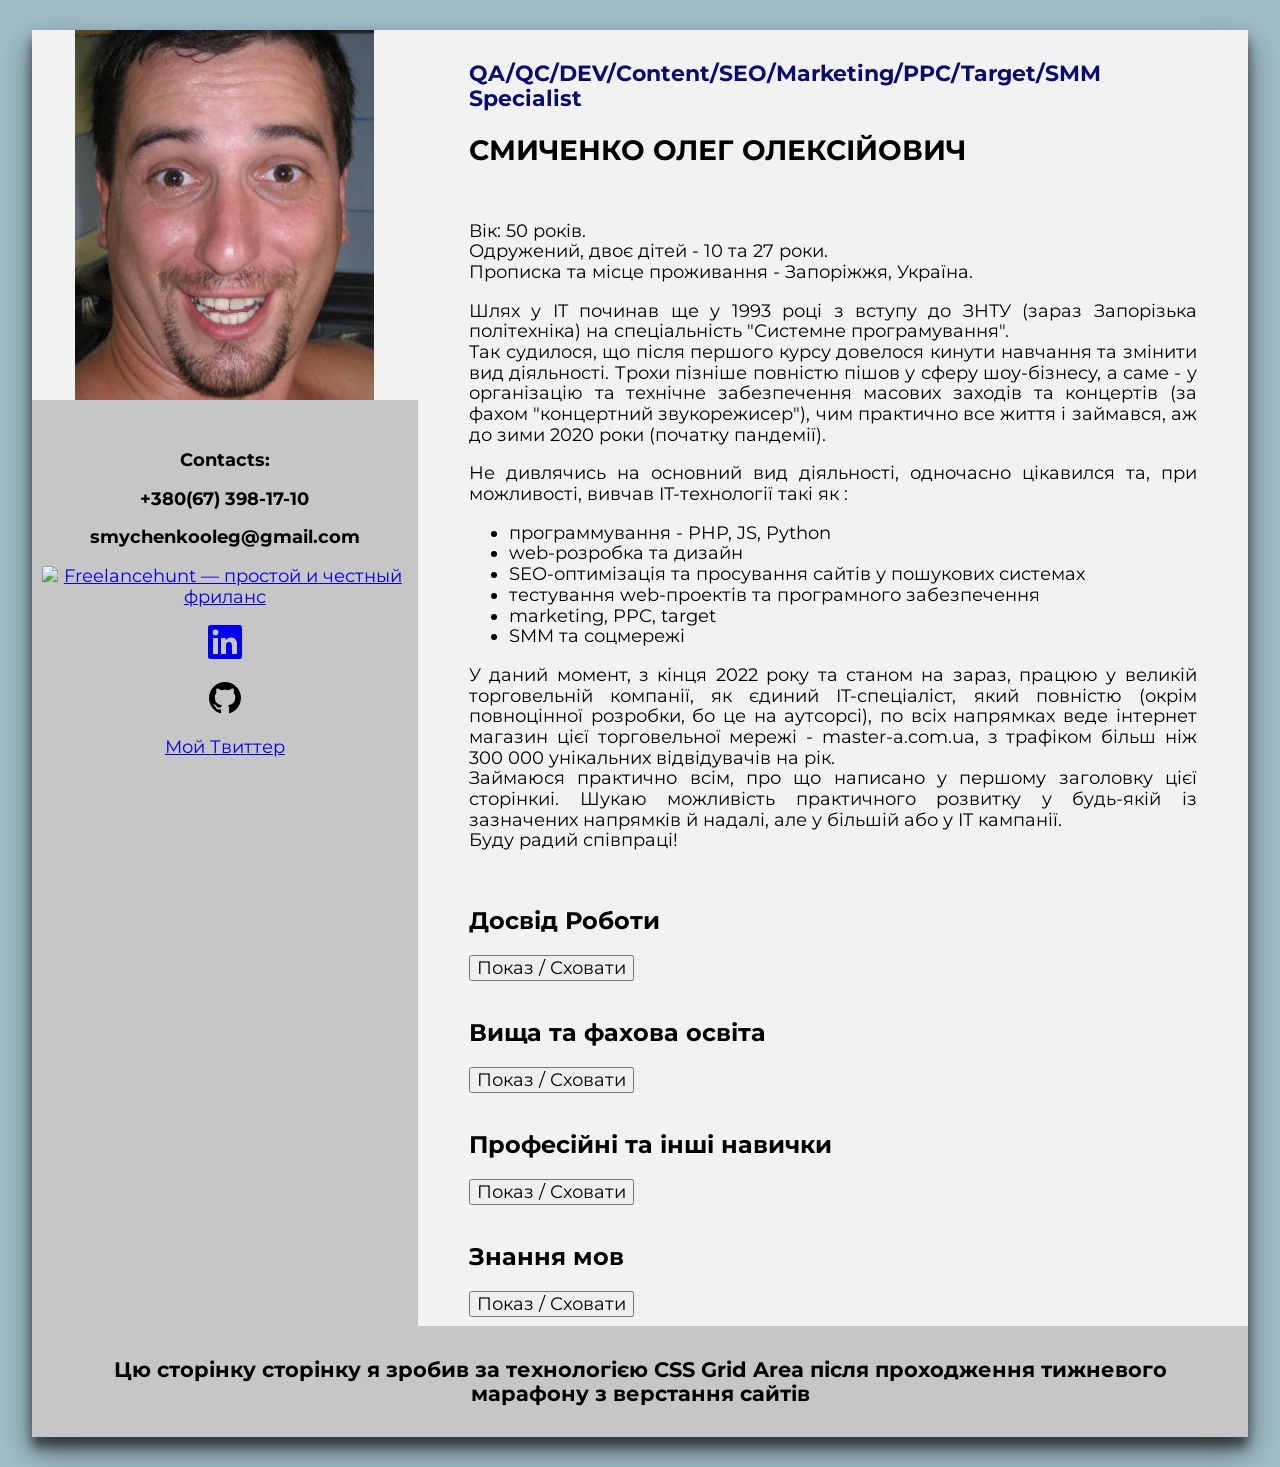
==== index.html @ 77a8025d "Виправлення помилок Виправив помилки в тексті" ====
<!DOCTYPE html>
<html lang="en">

<head>
    <meta charset="UTF-8">
    <meta http-equiv="X-UA-Compatible" content="IE=edge">
    <meta name="viewport" content="width=device-width, initial-scale=1.0">
    <link rel="preconnect" href="https://fonts.gstatic.com">
    <link href="https://fonts.googleapis.com/css2?family=Montserrat:ital,wght@0,400;0,500;0,600;0,700;1,400;1,500;1,600;1,700&display=swap" rel="stylesheet">
    <link rel="icon" href="img/favicon.ico" type="image/x-icon">
    <link rel="stylesheet" href="css/style.css">
    <title>Смиченко Олег - CV [Grid Version, Upd: 15-07-25] </title>
</head>

<body>
    <main>
        <div class="main_content">
            <section class="title">
                <h3 class="h3">QA/QC/DEV/Content/SEO/Marketing/PPC/Target/SMM Specialist</h3>
                <h1 class="h1">СМИЧЕНКО ОЛЕГ ОЛЕКСІЙОВИЧ</h1>
            </section>
            <section class="about">
                <p class="p_text1">Вік: 50 років.<br />
                    Одружений, двоє дітей - 10 та 27 роки.<br />
                    Прописка та місце проживання - Запоріжжя, Україна.</p>
                <p class="p_text1"> Шлях у IT починав ще у 1993 році з вступу до ЗНТУ (зараз Запорізька політехніка) на спеціальність "Системне програмування". <br>Так судилося, що після першого курсу довелося кинути навчання та змінити вид діяльності. Трохи пізніше повністю пішов у сферу шоу-бізнесу, а саме - у організацію та технічне забезпечення масових заходів та концертів (за фахом "концертний звукорежисер"), чим практично все життя і займався, аж до зими 2020 роки (початку пандемії).</p>
                <p class="p_text1"> Не дивлячись на основний вид діяльності, одночасно цікавился та, при можливості, вивчав IT-технології такі як :
                <ul class="list span2">
                    <li>программування - PHP, JS, Python</li>
                    <li>web-розробка та дизайн</li>
                    <li>SEO-оптимізація та просування сайтів у пошукових системах</li>
                    <li>тестування web-проектів та програмного забезпечення</li>
                    <li>marketing, PPC, target</li>
                    <li>SMM та соцмережі</li>
                </ul></p>                
                <p class="p_text1"> У даний момент, з кінця 2022 року та станом на зараз, працюю у великій торговельній компанії, як єдиний IT-спеціаліст, який повністю (окрім повноцінної розробки, бо це на аутсорсі), по всіх напрямках веде інтернет магазин цієї торговельної мережі - master-a.com.ua, з трафіком більш ніж 300 000 унікальних відвідувачів на рік.<br> Займаюся практично всім, про що написано у першому заголовку цієї сторінкиі. Шукаю можливість практичного розвитку у будь-якій із зазначених напрямків й надалі, але у більшій або у IT кампанії.<br> Буду радий співпраці! </p>
            </section>
            <section class="work">
                <div class="work_exp_section">
                    <h2 class="h2">Досвід Роботи</h2>
                    <div id="work_spoiler" style="display:none">
                        <!-- 1-st Company -->
                        <div class="company_1">
                            <h3 class="h3">Звукорежисер 1-ї категорії <br></h3>
                                <h4 class="h4">Запорізький муніципальний театр танцю <i>(хореографічні
                                        вистави)</i></h4>                            
                            <h5 class="h5">з 03.2016 по 11.2019 (3 роки 8 місяців) | Запоріжжя, Україна</h5>

                            <p class="p_text">Пошук, підбір, монтаж та зведення музичного матеріалу, необхідного для постановки вистав, у складі режисерсько-постановчої групи у складі: головний режисер, головний балетмейстер, композитор, звукорежисер.</p>
                        </div>
                        <!-- 2-nd Company -->
                        <div class="company_2">
                            <h3 class="h3">Головний звукорежисер/сістемний інженер </h3>
                            <h4 class="h4">Проект "Симфо-рок оркестр "LORDS of the SOUND" 
                                <i>(Шоу-бізнес/концертна діяльність)</i></h4>
                            <h5 class="h5">з 10.2014 по 04.2015 (6 місяців) | Україна</h5>

                            <p class="p_text">Головний звукорежисер/сістемний інженер з 2014 по 2015 рік. <br>Гастрольні тури симфонічного оркестра "LORDS of the SOUND" по Україні із симфо-шоу " 100% Soundtrack Hits ". <br> 24 міста України.<br>Обов'язки: адаптування та налаштування звукового комплексу під конкретні концертні зали. Звукорежисура шоу. </p>
                        </div>
                        <!-- 3-rd Company -->
                        <div class="company_3">
                            <h3 class="h3">Керівник звукового відділу, провідний звукорежисер/звукоінженер </h3>
                            <h4 class="h4">Прокатна компанія «KZ Sound»<i><br>
                                (технічне забезпечення масових заходів (звук, світло, сцена))</i></h4>
                            <h5 class="h5">з 11.2013 по 04.2014 (5 місяців) | Алмати, Казахстан</h5>

                            <p class="p_text">Провідний спеціаліст / начальник звукового відділу<br> Робота та узгодження з райдерами артистів, формування технічних пропозицій по обслуговуванню заходів. Складання нарядів на виїзди. <br>Комутація та налаштування звукового обладнання. <br>Обслуговування саунд-чеків та виступів артистів різного формату.<br>
                                Звукорежисура концертів та заходів.</p>
                        </div>
                        <!-- 4-th Company -->
                        <div class="company_4">
                            <h3 class="h3">Провідний системний звукоінженер</h3>
                            <h4 class="h4">Всесвітня Универсіада-2013 <i>(Спортивні масови заходи)</i></h4>
                            <h5 class="h5">з 05.2013 по 08.2013 (3 місяці) | Казань, Татарстан, Росія</h5>

                            <p class="p_text">Розробка проектів, інсталяція, адаптація, налаштування та експлуатація систем Public Address на спортивних олімпійських об'єктах</p>
                        </div>
                        <!-- 5-th Company -->
                        <div class="company_5">
                            <h3 class="h3">Звукорежисер</h3>
                            <h4 class="h4">Light Service Company (LSC)<br><i>(технічне забезпечення масових заходів (звук, світло, сцена))</i></h4>
                            <h5 class="h5">з 08.2010 по 01.2011 (5 місяців) | Київ, Україна</h5>

                            <p class="p_text">Комутація звукового обладнання. Обслуговування саунд-чеків артистів. Звукорежисура концертів та заходів</p>
                        </div>
                        <!-- 6-th Company -->
                        <div class="company_6">
                            <h3 class="h3">Інженер звукового відділу, звукорежисер</h3>
                            <h4 class="h4">ТОВ «Продюсерське об'єднання «Дiя»<br><i>(технічне забезпечення масових заходів (звук, світло, сцена))</i></h4>
                            
                            <h5 class="h5">з 01.2006 по 01.2007 (1 рік) | Дніпро, Україна</h5>

                            <p class="p_text">Комутація звукового обладнання. Обслуговування саунд-чеків артистів. Звукорежисура концертів та заходів</p>
                        </div>
                        <!-- 7-th Company -->
                        <div class="company_7">
                            <h3 class="h3">Звукорежисер/звукоінженер</h3>
                            <h4 class="h4">Indigo Music Storm Line Company<br><i>(технічне забезпечення масових заходів (звук, світло, сцена))</i></h4>
                            
                            <h5 class="h5">з 01.2004 по 01.2020 (16 років) | Дніпро, Україна</h5>

                            <p class="p_text">Комутація звукового обладнання. Обслуговування саунд-чеків артистів. Звукорежисура концертів та заходів</p>
                        </div>
                        <!-- 8-th Company -->
                        <div class="company_8">
                            <h3 class="h3">Звукорежисер/звукоінженер, Власник</h3>
                            <h4 class="h4">ПП Смиченко О.О.<i>(технічне забезпечення масових заходів (звук, світло, сцена))</i></h4>
                            <h5 class="h5">з 01.2000 по 12.2020 (20 років 11 місяців) | Запоріжжя, Україна</h5>
                            <p class="p_text">Freelance концертний/театральний звукорежисер. Проектна робота у прокатних компаніях, робота над конкретними проектами, робота по найму з різними виконавцями</p>
                        </div>
                    </div>
                    <button title="Показ / Сховати" type="button"
                        onclick="if(document.getElementById('work_spoiler') .style.display=='none') {document.getElementById('work_spoiler') .style.display=''}else{document.getElementById('work_spoiler') .style.display='none'}">Показ
                        / Сховати</button>
                </div>
            </section>
            <section class="education">
                <div class="education_section">
                    <h2 class="h2">Вища та фахова освіта</h2>
                    <div id="educ_spoiler" style="display:none">
                        <!-- 1-st Education -->
                        <div class="ed_1">
                            <h3 class="h3">Інститут кіно та телебачення Київського національного університету культури
                                та
                                мистецв, м. Київ</h3>
                            <h6 class="h6">з 09.2011 по 05.2015 (3 роки 8 місяців)</h6>
                            <p class="p_text"> Звукорежисер кіно та телебачення<br>
                                Вища, Бакалавр кіно- та телемистецтва </p>
                        </div>
                        <!-- 2-nd Education -->
                        <div class="ed_2">
                            <h3 class="h3">Мелітопольське училище культури</h3>
                            <h6 class="h6">з 09.2001 по 05.2006 (4 роки 8 місяців)</h6>
                            <p class="p_text">Режисер масових театралізованих заходів<br>
                                Середня спеціальна, молодший спеціаліст, організатор культурно-дозвіллєвої діяльності, режисер театралізованих свят та обрядів</p>
                        </div>
                        <!-- 3-rd Education -->
                        <div class="ed_3">
                            <h3 class="h3">Запорізький Національний Технічний Університет</h3>
                            <h6 class="h6">з 09.1993 по 09.1994 (1 рік)</h6>
                            <p class="p_text">Системне програмування<br>
                                Вища незакінчена, магістр</p>
                        </div>
                        <!-- 4-th Education -->
                        <div class="ed_4">
                            <h3 class="h3">Додаткова освіта</h3>
                            <h6 class="h6">з 2008 по 2019 (11 років)</h6>
                            <p class="p_text">Участь у щорічних всеукраінських семінарах-практикумах "Майстри звуку" Спілки звукорежисерів України, м. Київ</p>
                        </div>
                    </div>
                    <button title="Показ / Сховати" type="button"
                        onclick="if(document.getElementById('educ_spoiler') .style.display=='none') {document.getElementById('educ_spoiler') .style.display=''}else{document.getElementById('educ_spoiler') .style.display='none'}">Показ
                        / Сховати</button>
                </div>
            </section>
            <section class="skills">
                <div class="skills_section">
                    <h2 class="h2">Професійні та інші навички</h2>
                        <div id="skills_spoiler" style="display:none">
                            <h3 class="h3">Навички роботи з ПК</h3>
                            <ul>
                                <li>Робота з ПК
                                    <ul>
                                        <li>Дуже досвідчений користувач. Вільне володіння офісними та іншими прикладними програмами
                                        </li>
                                    </ul>
                                </li>
                                <li>Професійна робота з спеціалізованими програмами нелінійного монтажу аудіо та відео </li>
                            </ul>
                            <h3 class="h3">Навички звукорежисерської роботи</h3>
                            <ul>
                                <li>FOH звукорежисер (20 років досвіду)
                                    <ul>
                                        <li>Просунутий, використовую в даний час.</li>
                                    </ul>
                                </li>
                                <li>Звукоінженер (20 років досвіду)
                                    <ul>
                                        <li>Просунутий, використовую в даний час.</li>
                                    </ul>
                                </li>
                            </ul>
                            <h3 class="h3">Навички у програмуванні</h3>
                            <ul>
                                <li>HTML / CSS3
                                    <ul>
                                        <li>Базовий, вивчаю та використовую в даний час.</li>
                                    </ul>
                                </li>
                                <li>JavaScript
                                    <ul>
                                        <li>Мінімальний, активно вивчаю</li>
                                    </ul>
                                </li>
                                <li>PHP / MySQL
                                    <ul>
                                        <li>Мінімальний, активно вивчаю</li>
                                    </ul>
                                </li>
                            </ul>
                        </div>
                            <button title="Показ / Сховати" type="button"
                                onclick="if(document.getElementById('skills_spoiler') .style.display=='none') {document.getElementById('skills_spoiler') .style.display=''}else{document.getElementById('skills_spoiler') .style.display='none'}">Показ
                                / Сховати</button>
                </div>
            </section>
            <section class="lang">
                <div class="lang_section">
                    <h2 class="h2">Знання мов</h2>
                       <div id="lang_spoiler" style="display:none">
                                <ul>
                                    <li>Українська
                                        <ul>
                                            <li>Вільно</li>
                                        </ul>
                                    </li>
                                    <li>Російська
                                        <ul>
                                            <li>Вільно</li>
                                        </ul>
                                    </li>
                                    <li>Англійська
                                        <ul>
                                            <li>Початковий</li>
                                        </ul>
                                    </li>
                                </ul>
                            </div>
                            <button title="Показ / Сховати" type="button" onclick="if(document.getElementById('lang_spoiler') .style.display=='none') {document.getElementById('lang_spoiler') .style.display=''}else{document.getElementById('lang_spoiler') .style.display='none'}">Показ / Сховати</button>
                </div>
            </section>
            <section class="avatar">
            <img src="img/Me.jpg" alt="It's Me!">
            </section>
            <section class="contacts">
                <div class="contacts_section">
                    <h7 class="h7">Contacts:</h7>
                    <p class="h7">+380(67) 398-17-10</p>
                    <p class="h7">smychenkooleg@gmail.com</p>
                    <a href="https://freelancehunt.com/freelancer/Alexboom.html?from=shield&r=2YZo4" target="_blank"><img src="https://freelancehunt.com/shields/display/id/271617/type/rating?style=social&amp;lang=ru" alt="Freelancehunt — простой и честный фриланс"></a>
                    <p>
                        <a href="https://www.linkedin.com/in/smychenkooleg" target="_blank">
                        <svg width="34" height="34" viewBox="0 0 34 34">
                          <title>LinkedIn</title>
                          <path d="M34,2.5v29A2.5,2.5,0,0,1,31.5,34H2.5A2.5,2.5,0,0,1,0,31.5V2.5A2.5,2.5,0,0,1,2.5,0h29A2.5,2.5,0,0,1,34,2.5ZM10,13H5V29h5Zm.45-5.5A2.88,2.88,0,0,0,7.59,4.6H7.5a2.9,2.9,0,0,0,0,5.8h0a2.88,2.88,0,0,0,2.95-2.81ZM29,19.28c0-4.81-3.06-6.68-6.1-6.68a5.7,5.7,0,0,0-5.06,2.58H17.7V13H13V29h5V20.49a3.32,3.32,0,0,1,3-3.58h.19c1.59,0,2.77,1,2.77,3.52V29h5Z" fill="currentColor"></path>
                        </svg>
                      </a>
                      </p>
                    <p>
                      <a href="https://github.com/SmychenkoOleg" target="_blank">
                         <svg width="32" height="32" viewBox="0 0 16 16">
                            <path d="M8 0C3.58 0 0 3.58 0 8c0 3.54 2.29 6.53 5.47 7.59.4.07.55-.17.55-.38 0-.19-.01-.82-.01-1.49-2.01.37-2.53-.49-2.69-.94-.09-.23-.48-.94-.82-1.13-.28-.15-.68-.52-.01-.53.63-.01 1.08.58 1.23.82.72 1.21 1.87.87 2.33.66.07-.52.28-.87.51-1.07-1.78-.2-3.64-.89-3.64-3.95 0-.87.31-1.59.82-2.15-.08-.2-.36-1.02.08-2.12 0 0 .67-.21 2.2.82.64-.18 1.32-.27 2-.27.68 0 1.36.09 2 .27 1.53-1.04 2.2-.82 2.2-.82.44 1.1.16 1.92.08 2.12.51.56.82 1.27.82 2.15 0 3.07-1.87 3.75-3.65 3.95.29.25.54.73.54 1.48 0 1.07-.01 1.93-.01 2.2 0 .21.15.46.55.38A8.013 8.013 0 0016 8c0-4.42-3.58-8-8-8z" fill="black"></path>
                        </svg>
                        </a>
                    </p>
                    <p>
                        <a href="https://twitter.com/Alexboomchik?ref_src=twsrc%5Etfw" class="twitter-follow-button" data-show-count="false">Мой Твиттер</a><script async src="https://platform.twitter.com/widgets.js" charset="utf-8"></script>
                    </p>
                </div>
            </section>
            <section class="footer">
                <div class="footer_section">
                    <h3>Цю сторінку сторінку я зробив за технологією CSS Grid Area після проходження тижневого марафону з верстання сайтів</h3>
                </div>
            </section>
        </div>
    </main>
</body>
</html>
---- css/style.css ----
@import url('https://fonts.googleapis.com/css2?family=Montserrat:ital,wght@0,400;0,500;0,600;0,700;1,400;1,500;1,600;1,700&display=swap');
@import url('normalize.css');

* {box-sizing: border-box;}

body {
  background-color: #9fbcc7;
  font-family: 'Montserrat', sans-serif;
  font-size: 18px;
  padding: 30px 5px;
}
main{
  display: grid;
  max-width: 95vw;
  justify-items: center;
  margin: 0 auto; 
}
.main_content {
  display: grid;
  grid-template-rows: auto;
  grid-template-columns: repeat(2, 20%, 1fr);
  max-width: 100%;

  background-color: #f2f2f2;
  box-shadow: 0 14px 28px #0000007b, 0 10px 10px #0000007b;
  grid-template-areas:
    "ps ts"
    "ps as"
    "ps as"
    "cs as"
    "cs as"
    "cs ws"
    "cs es"
    "cs ss"
    "cs ls"
    "fs fs";
}
.title{
  grid-area: ts;}
.about {
  grid-area: as;}
.work {
  grid-area: ws;}
.education {
  grid-area: es;}
.skills {
  grid-area: ss;}
.lang {
  grid-area: ls;}
.avatar {
  grid-area: ps;
  align-self: center;
  position: relative;
  overflow: hidden;
  display: grid;
}
.avatar img {
    max-width: 100%;
    height: 100%;
    object-fit: cover;
    /* position: relative; */
    margin: 0 auto;
    /* position: absolute;
    top: 0;
    left: 0; */
    /* margin: 0 auto; */
    /* top:0;
    left: 0;
    position: absolute;
    z-index: 2; */
  }
.contacts {
  grid-area: cs;
  display: grid;
  justify-items: center;
  /* padding: 2vh 2vh 0 2vh; */
  background-color: #c7c6c6;
}
.contacts_section {
  text-align: center;
  padding: 50px 10px;
  max-width: 100%;
  /* margin: 0 auto; */
  /* align-self: center; */
}
.footer {
  grid-area: fs;
  background-color: #c7c6c6;
}
.footer_section {
  display: flex;
  text-align: center;
  padding: 10px 20px;
}


/* Оступы внутри текстовых блоков */
.title, .about, .work, .education, .skills, .lang {
  padding: 1vh 4vw;
}

/* Стили заголовков */
.h1 {
  font-size: 28px;
  font-weight: 700;
  color: #000; 
}
.h2 {
  font-size: 24px;
  font-weight: 700;
  color: #000; 
}
.h3 {
  font-size: 22px;
  font-weight: 700;
  color: #0a0b6f; 
}
.h4 {
  font-size: 18px;
  font-weight: 700;
  color: #413636;
  margin: -1em 0;
}
.h5 {
  font-size: 14px;
  font-weight: 700;
  color: #6b5454;
}
.h6 {
  font-size: 14px;
  font-weight: 700;
  color: #6b5454;
  margin-top: -1em;
}
.h7 {
  font-size: 18px;
  font-weight: 700;
  color: #000000;
}


/*Стиль текста абзацев*/
.p_text {
    text-align: justify;  
}
.p_text1 {
    text-align: justify;
}


@media screen and (max-width: 900px) {
  .main_content {
    grid-template-columns: repeat(2, 1fr);
    grid-template-areas:
      "ts ts"
      "ps cs"
      "as as"
      "ws ws"
      "es es"
      "ss ss"
      "ls ls"
      "fs fs"
      ; 
      margin: 0px 10px 0px 10px;
    background-color:#ffffff6d;  
  }
  .title{
    text-align: center;
  }
  .contacts {
    background-color: #ffffff00;
  }
  .contacts_section{
    text-align: left;
  }
}

@media screen and (max-width: 690px) {
/* .main{
  grid-template-rows: auto;
  grid-template-columns: 1fr;
} */
.main_content {
  grid-template-columns: 1fr;
  grid-template-areas:
    "ts"
    "ps"
    "as"
    "ws"
    "es"
    "ss"
    "ls"
    "cs"
    "fs"
    ; 
  background-color:#ffffff6d;  
  }
.title{
  text-align: center;
}

.contacts_section{
  text-align: center;
  }
.contacts{
  background-color: #ffffff54;
  }
}
  /* .title, .avatar, .about, .work, .education, .skills, .lang, .contacts {
  } */
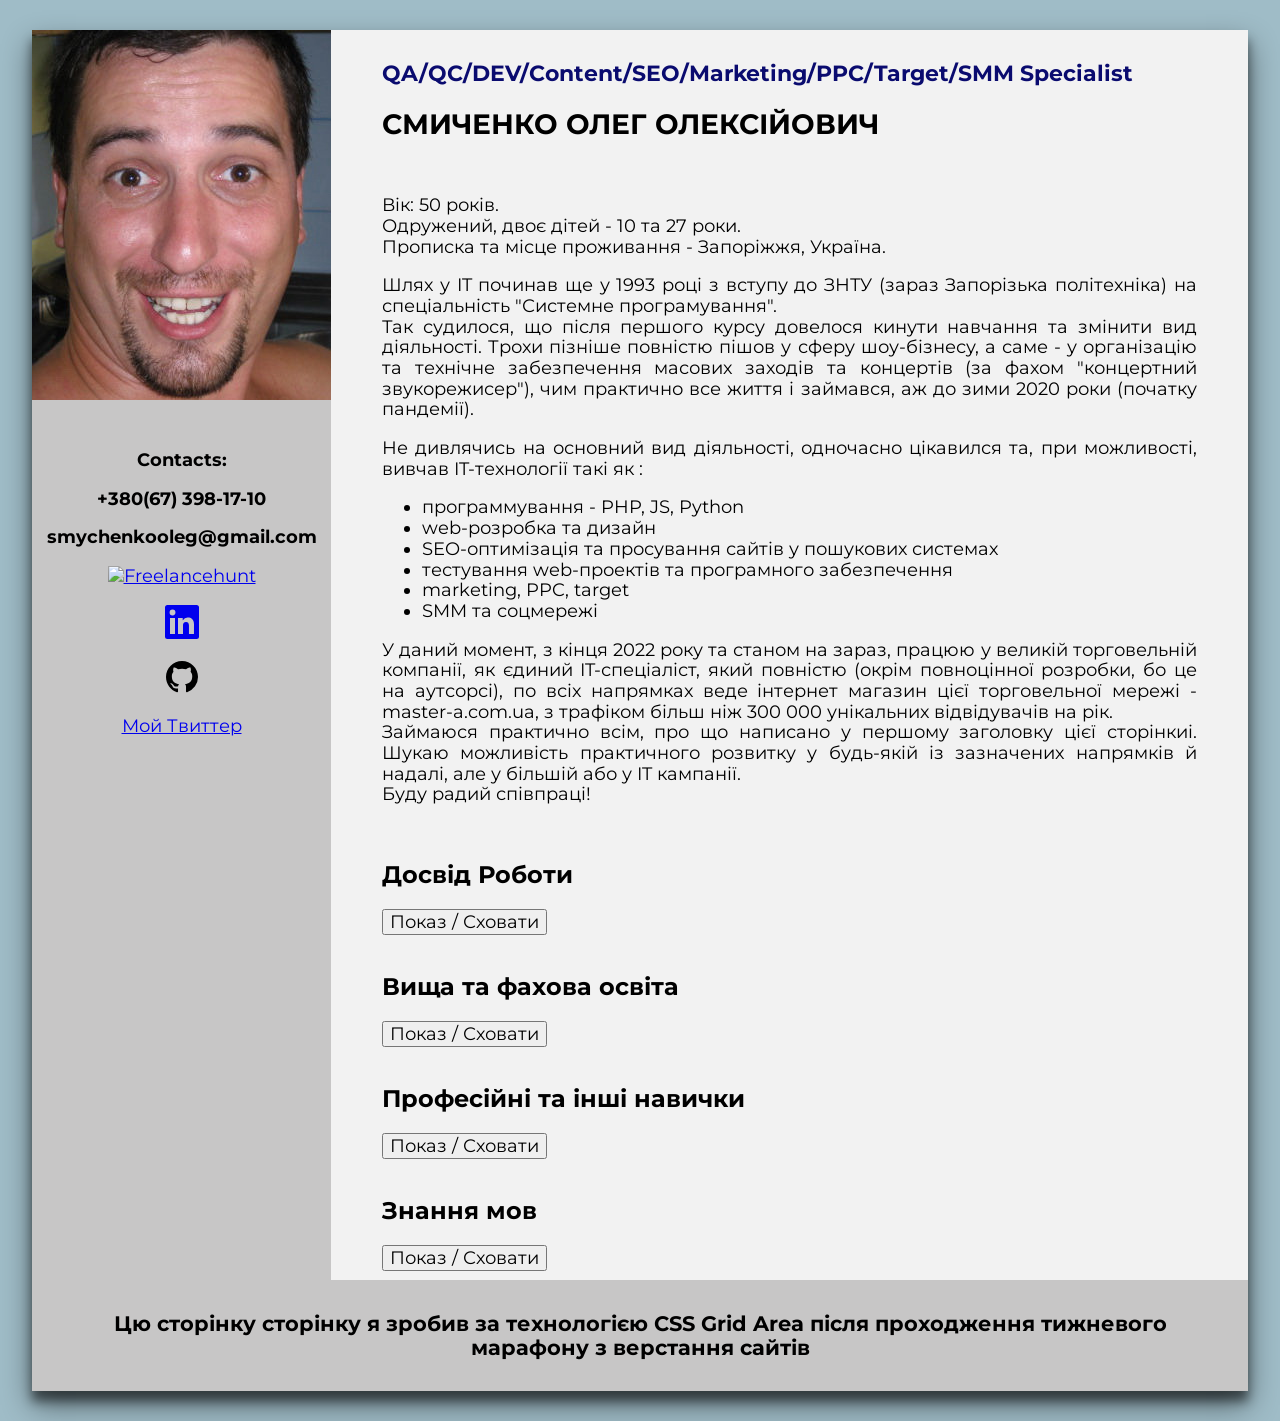
==== commit d1cd5211: "Update index.html" ====
--- a/index.html
+++ b/index.html
@@ -237,7 +237,7 @@
                     <h7 class="h7">Contacts:</h7>
                     <p class="h7">+380(67) 398-17-10</p>
                     <p class="h7">smychenkooleg@gmail.com</p>
-                    <a href="https://freelancehunt.com/freelancer/Alexboom.html?from=shield&r=2YZo4" target="_blank"><img src="https://freelancehunt.com/shields/display/id/271617/type/rating?style=social&amp;lang=ru" alt="Freelancehunt — простой и честный фриланс"></a>
+                    <a href="https://freelancehunt.com/freelancer/Alexboom.html" target="_blank"><img src="https://freelancehunt.com/shields/display/id/271617/type/rating?style=social&amp;lang=uk" alt="Freelancehunt"></a>
                     <p>
                         <a href="https://www.linkedin.com/in/smychenkooleg" target="_blank">
                         <svg width="34" height="34" viewBox="0 0 34 34">
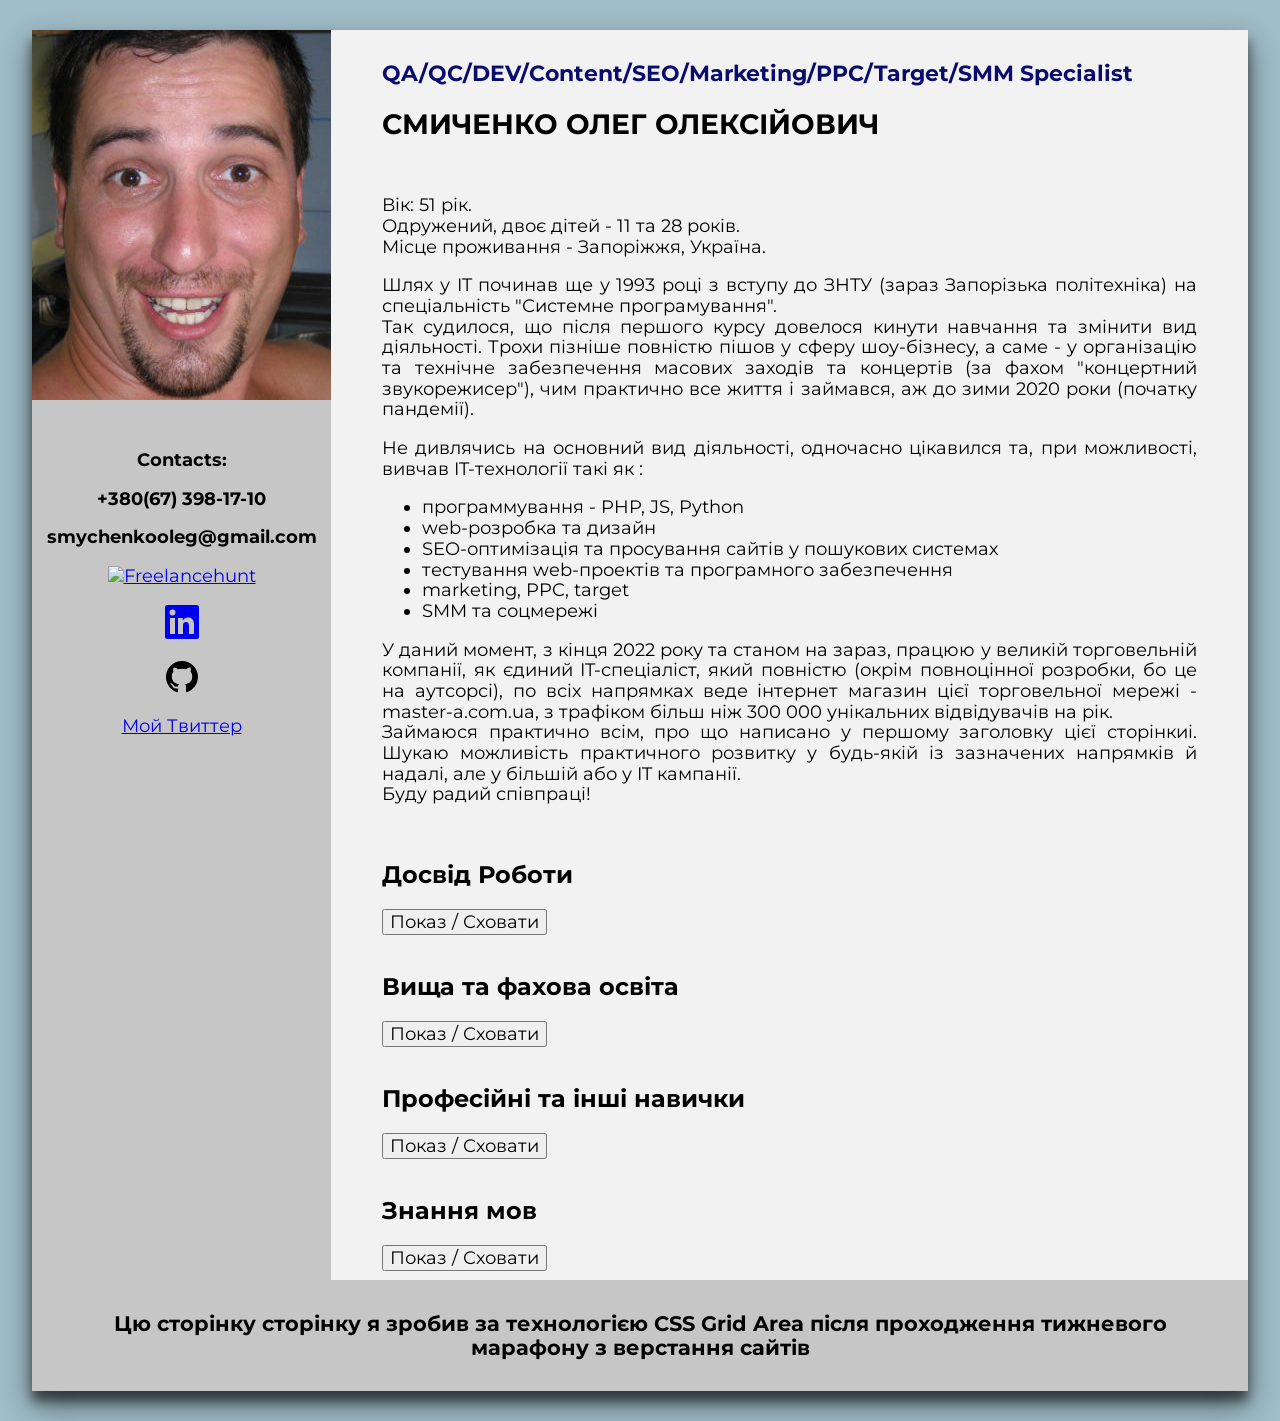
==== commit 45c99a7b: "Update index.html" ====
--- a/index.html
+++ b/index.html
@@ -20,9 +20,9 @@
                 <h1 class="h1">СМИЧЕНКО ОЛЕГ ОЛЕКСІЙОВИЧ</h1>
             </section>
             <section class="about">
-                <p class="p_text1">Вік: 50 років.<br />
-                    Одружений, двоє дітей - 10 та 27 роки.<br />
-                    Прописка та місце проживання - Запоріжжя, Україна.</p>
+                <p class="p_text1">Вік: 51 рік.<br />
+                    Одружений, двоє дітей - 11 та 28 років.<br />
+                    Місце проживання - Запоріжжя, Україна.</p>
                 <p class="p_text1"> Шлях у IT починав ще у 1993 році з вступу до ЗНТУ (зараз Запорізька політехніка) на спеціальність "Системне програмування". <br>Так судилося, що після першого курсу довелося кинути навчання та змінити вид діяльності. Трохи пізніше повністю пішов у сферу шоу-бізнесу, а саме - у організацію та технічне забезпечення масових заходів та концертів (за фахом "концертний звукорежисер"), чим практично все життя і займався, аж до зими 2020 роки (початку пандемії).</p>
                 <p class="p_text1"> Не дивлячись на основний вид діяльності, одночасно цікавился та, при можливості, вивчав IT-технології такі як :
                 <ul class="list span2">
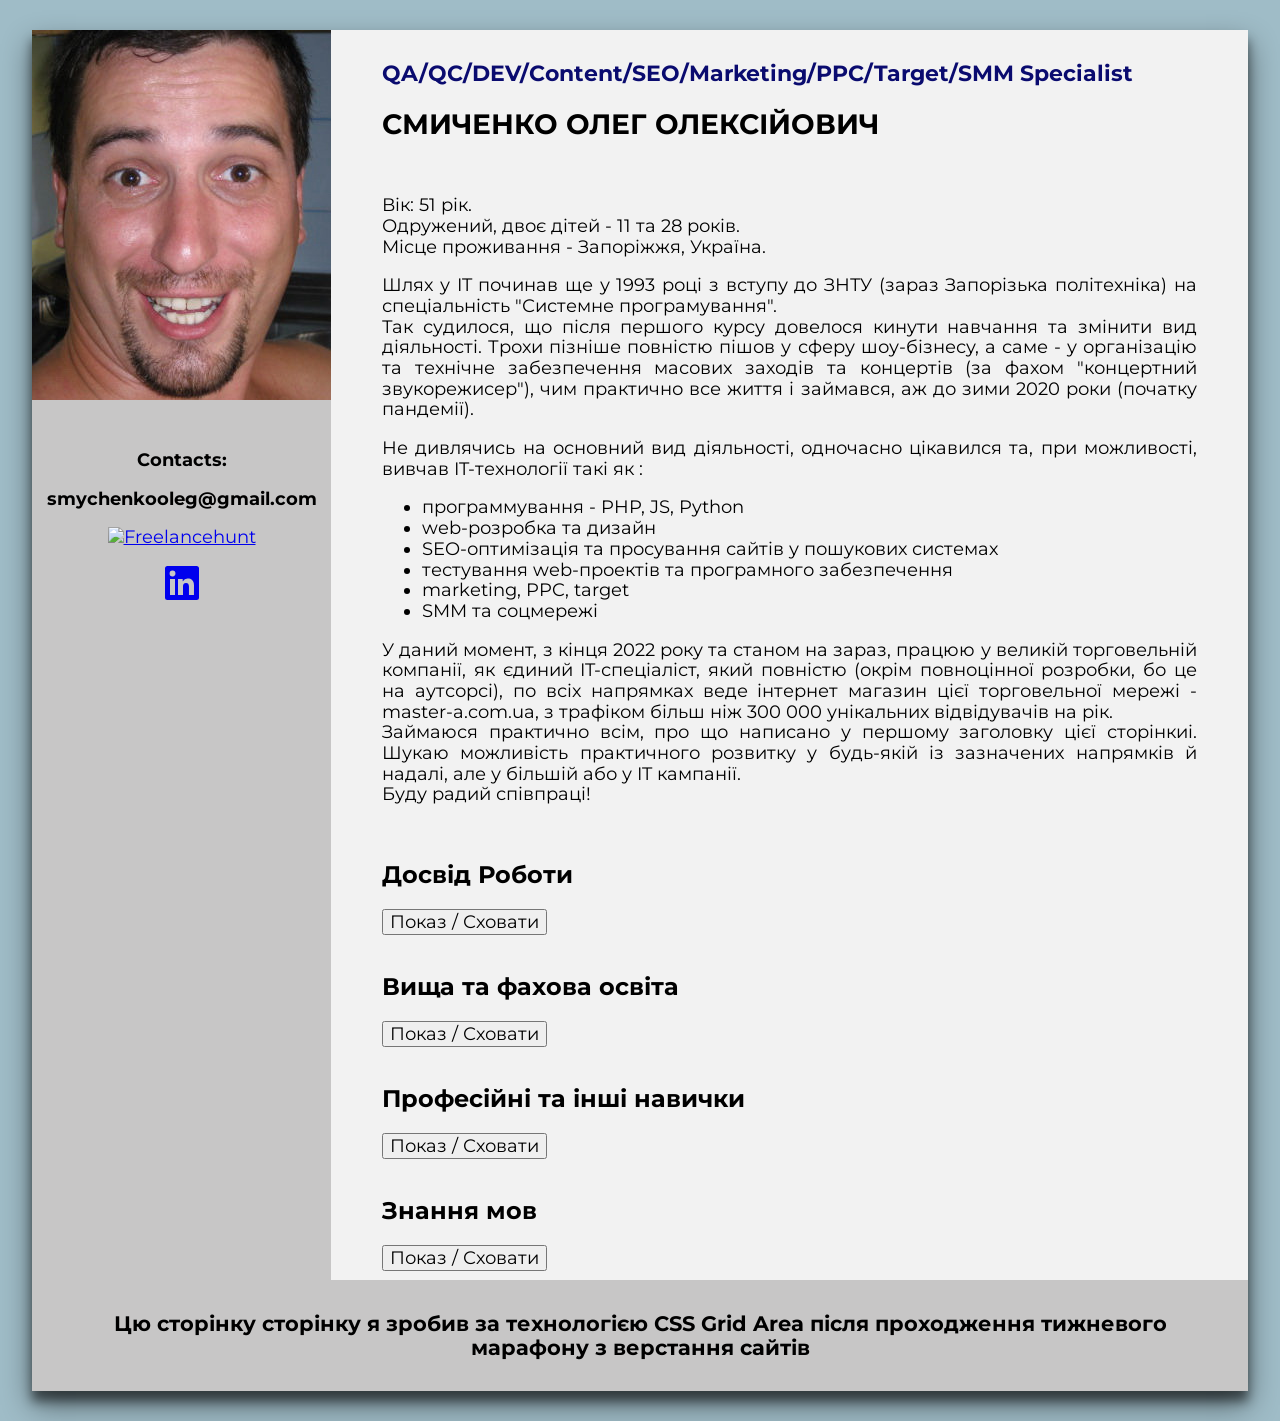
==== commit dfa00a03: "Update index.html" ====
--- a/index.html
+++ b/index.html
@@ -235,7 +235,6 @@
             <section class="contacts">
                 <div class="contacts_section">
                     <h7 class="h7">Contacts:</h7>
-                    <p class="h7">+380(67) 398-17-10</p>
                     <p class="h7">smychenkooleg@gmail.com</p>
                     <a href="https://freelancehunt.com/freelancer/Alexboom.html" target="_blank"><img src="https://freelancehunt.com/shields/display/id/271617/type/rating?style=social&amp;lang=uk" alt="Freelancehunt"></a>
                     <p>
@@ -246,16 +245,7 @@
                         </svg>
                       </a>
                       </p>
-                    <p>
-                      <a href="https://github.com/SmychenkoOleg" target="_blank">
-                         <svg width="32" height="32" viewBox="0 0 16 16">
-                            <path d="M8 0C3.58 0 0 3.58 0 8c0 3.54 2.29 6.53 5.47 7.59.4.07.55-.17.55-.38 0-.19-.01-.82-.01-1.49-2.01.37-2.53-.49-2.69-.94-.09-.23-.48-.94-.82-1.13-.28-.15-.68-.52-.01-.53.63-.01 1.08.58 1.23.82.72 1.21 1.87.87 2.33.66.07-.52.28-.87.51-1.07-1.78-.2-3.64-.89-3.64-3.95 0-.87.31-1.59.82-2.15-.08-.2-.36-1.02.08-2.12 0 0 .67-.21 2.2.82.64-.18 1.32-.27 2-.27.68 0 1.36.09 2 .27 1.53-1.04 2.2-.82 2.2-.82.44 1.1.16 1.92.08 2.12.51.56.82 1.27.82 2.15 0 3.07-1.87 3.75-3.65 3.95.29.25.54.73.54 1.48 0 1.07-.01 1.93-.01 2.2 0 .21.15.46.55.38A8.013 8.013 0 0016 8c0-4.42-3.58-8-8-8z" fill="black"></path>
-                        </svg>
-                        </a>
-                    </p>
-                    <p>
-                        <a href="https://twitter.com/Alexboomchik?ref_src=twsrc%5Etfw" class="twitter-follow-button" data-show-count="false">Мой Твиттер</a><script async src="https://platform.twitter.com/widgets.js" charset="utf-8"></script>
-                    </p>
+                                      
                 </div>
             </section>
             <section class="footer">
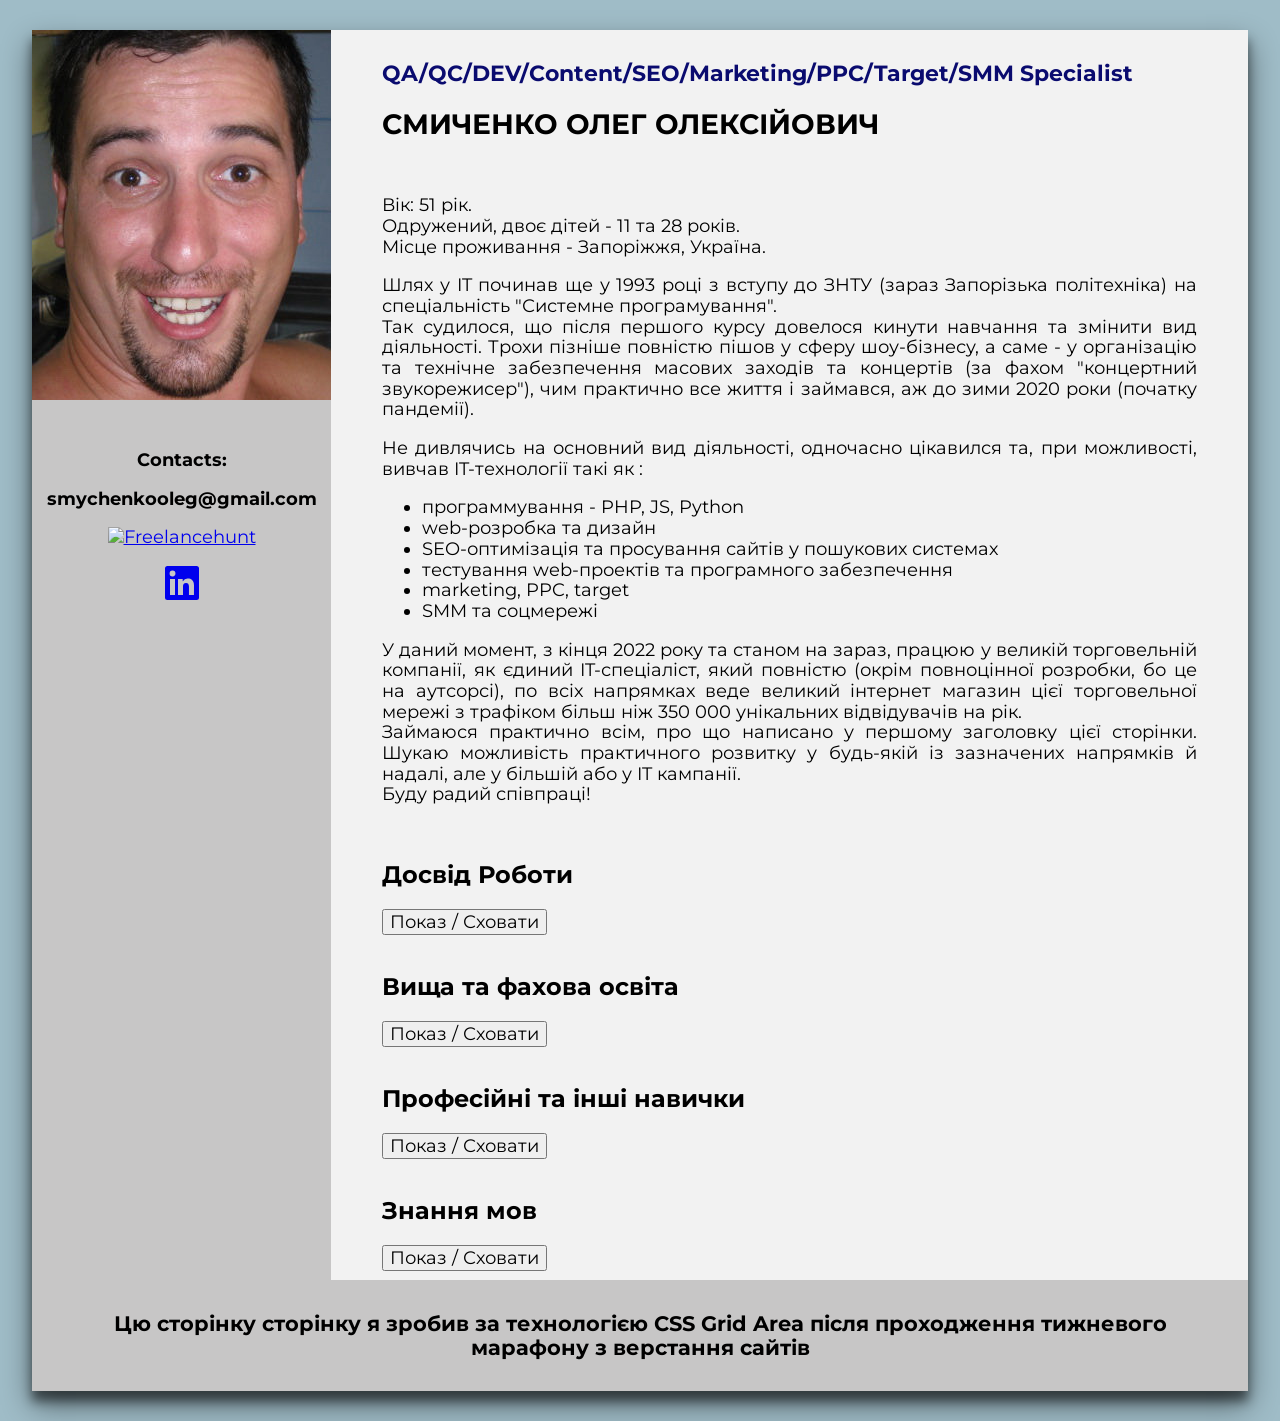
==== commit 153128fa: "Update index.html" ====
--- a/index.html
+++ b/index.html
@@ -33,7 +33,7 @@
                     <li>marketing, PPC, target</li>
                     <li>SMM та соцмережі</li>
                 </ul></p>                
-                <p class="p_text1"> У даний момент, з кінця 2022 року та станом на зараз, працюю у великій торговельній компанії, як єдиний IT-спеціаліст, який повністю (окрім повноцінної розробки, бо це на аутсорсі), по всіх напрямках веде інтернет магазин цієї торговельної мережі - master-a.com.ua, з трафіком більш ніж 300 000 унікальних відвідувачів на рік.<br> Займаюся практично всім, про що написано у першому заголовку цієї сторінкиі. Шукаю можливість практичного розвитку у будь-якій із зазначених напрямків й надалі, але у більшій або у IT кампанії.<br> Буду радий співпраці! </p>
+                <p class="p_text1"> У даний момент, з кінця 2022 року та станом на зараз, працюю у великій торговельній компанії, як єдиний IT-спеціаліст, який повністю (окрім повноцінної розробки, бо це на аутсорсі), по всіх напрямках веде великий інтернет магазин цієї торговельної мережі з трафіком більш ніж 350 000 унікальних відвідувачів на рік.<br> Займаюся практично всім, про що написано у першому заголовку цієї сторінки. Шукаю можливість практичного розвитку у будь-якій із зазначених напрямків й надалі, але у більшій або у IT кампанії.<br> Буду радий співпраці! </p>
             </section>
             <section class="work">
                 <div class="work_exp_section">
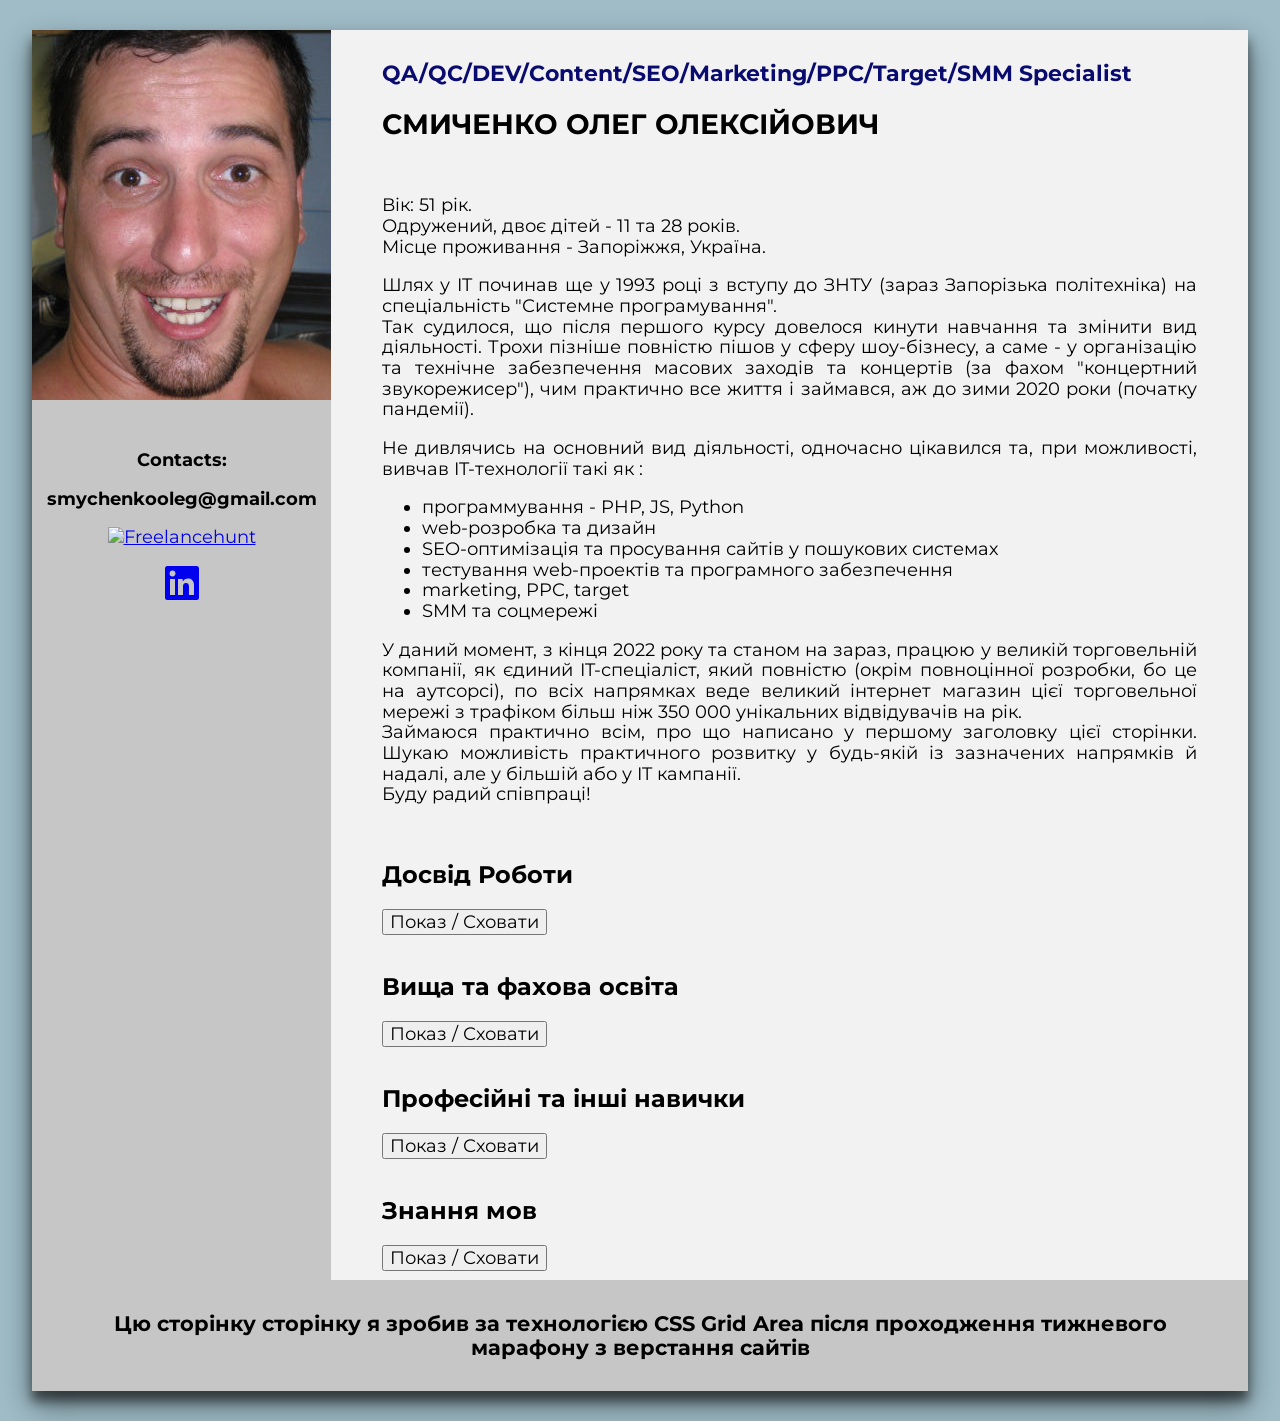
==== commit eb1d8085: "Fix mobile layout overflowing the screen The long "QA/QC/DEV/..." heading had no break points, so on" ====
--- a/index.html
+++ b/index.html
@@ -16,7 +16,7 @@
     <main>
         <div class="main_content">
             <section class="title">
-                <h3 class="h3">QA/QC/DEV/Content/SEO/Marketing/PPC/Target/SMM Specialist</h3>
+                <h3 class="h3">QA/<wbr>QC/<wbr>DEV/<wbr>Content/<wbr>SEO/<wbr>Marketing/<wbr>PPC/<wbr>Target/<wbr>SMM Specialist</h3>
                 <h1 class="h1">СМИЧЕНКО ОЛЕГ ОЛЕКСІЙОВИЧ</h1>
             </section>
             <section class="about">
--- a/css/style.css
+++ b/css/style.css
@@ -34,6 +34,11 @@
     "cs ss"
     "cs ls"
     "fs fs";
+}
+/* Не даємо блокам сітки розширюватися ширше екрана через довгі слова */
+.main_content > * {
+  min-width: 0;
+  overflow-wrap: break-word;
 }
 .title{
   grid-area: ts;}
@@ -80,6 +85,8 @@
   text-align: center;
   padding: 50px 10px;
   max-width: 100%;
+  min-width: 0;
+  overflow-wrap: anywhere;
   /* margin: 0 auto; */
   /* align-self: center; */
 }
@@ -206,6 +213,24 @@
   background-color: #ffffff54;
   }
 }
+
+/* Невеликі телефони: менші заголовки та відступи */
+@media screen and (max-width: 480px) {
+  body {
+    font-size: 16px;
+    padding: 15px 0;
+  }
+  main {
+    max-width: 100%;
+  }
+  .main_content {
+    margin: 0 8px;
+  }
+  .h1 { font-size: 22px; }
+  .h2 { font-size: 20px; }
+  .h3 { font-size: 18px; }
+  .p_text, .p_text1 { text-align: left; }
+}
   /* .title, .avatar, .about, .work, .education, .skills, .lang, .contacts {
   } */
 
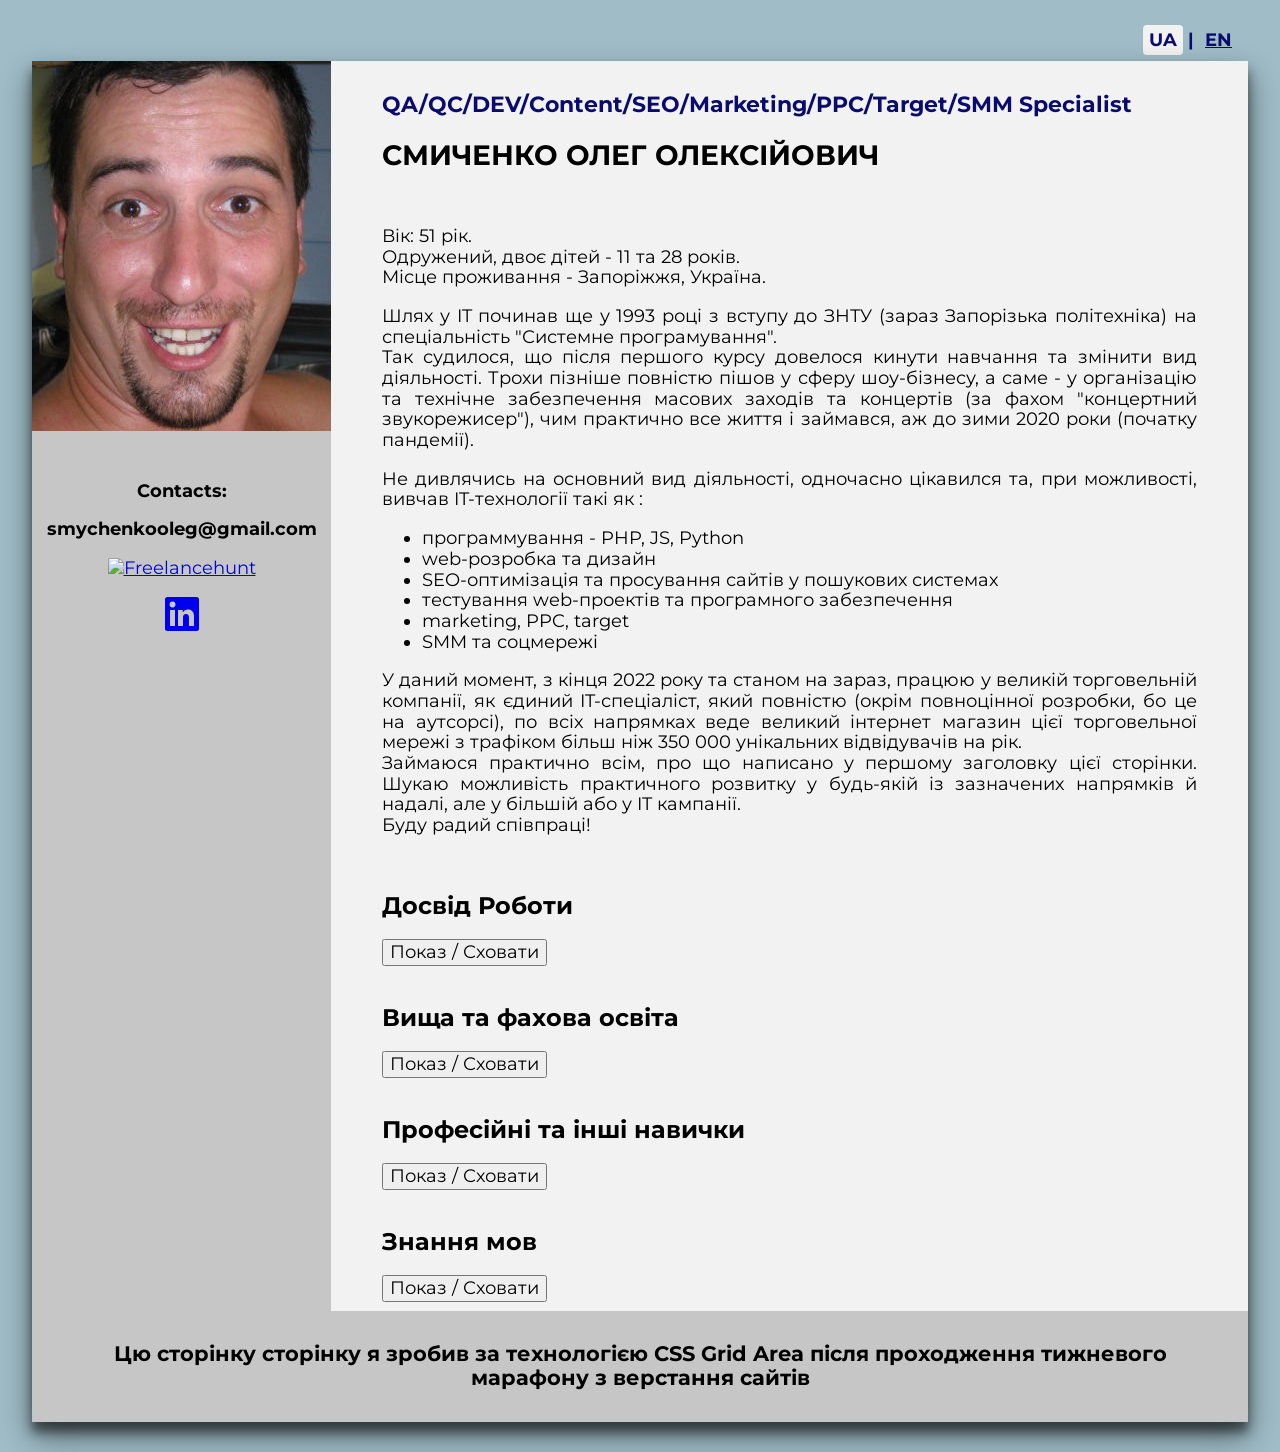
==== commit 50655493: "Add English version of the CV page - New en.html: full English translation with the same layout and " ====
--- a/index.html
+++ b/index.html
@@ -1,5 +1,5 @@
 <!DOCTYPE html>
-<html lang="en">
+<html lang="uk">
 
 <head>
     <meta charset="UTF-8">
@@ -9,11 +9,16 @@
     <link href="https://fonts.googleapis.com/css2?family=Montserrat:ital,wght@0,400;0,500;0,600;0,700;1,400;1,500;1,600;1,700&display=swap" rel="stylesheet">
     <link rel="icon" href="img/favicon.ico" type="image/x-icon">
     <link rel="stylesheet" href="css/style.css">
+    <link rel="alternate" hreflang="uk" href="index.html">
+    <link rel="alternate" hreflang="en" href="en.html">
     <title>Смиченко Олег - CV [Grid Version, Upd: 15-07-25] </title>
 </head>
 
 <body>
     <main>
+        <nav class="lang_switch">
+            <span class="lang_current">UA</span> | <a href="en.html" lang="en">EN</a>
+        </nav>
         <div class="main_content">
             <section class="title">
                 <h3 class="h3">QA/<wbr>QC/<wbr>DEV/<wbr>Content/<wbr>SEO/<wbr>Marketing/<wbr>PPC/<wbr>Target/<wbr>SMM Specialist</h3>
@@ -39,6 +44,14 @@
                 <div class="work_exp_section">
                     <h2 class="h2">Досвід Роботи</h2>
                     <div id="work_spoiler" style="display:none">
+                        <!-- Current Company -->
+                        <div class="company_0">
+                            <h3 class="h3">Головний адміністратор інтернет-магазину</h3>
+                            <h4 class="h4">Інтернет-магазин "Електропроводка" <i>(e-commerce, онлайн-торгівля)</i></h4>
+                            <h5 class="h5">з 10.2022 по теперішній час | Запоріжжя, Україна</h5>
+
+                            <p class="p_text">Адміністратор сайту, контент-менеджер, тестувальник, маркетолог, PPC-спеціаліст.<br>Частково - розробник (основна розробка на аутсорсі).</p>
+                        </div>
                         <!-- 1-st Company -->
                         <div class="company_1">
                             <h3 class="h3">Звукорежисер 1-ї категорії <br></h3>
--- a/css/style.css
+++ b/css/style.css
@@ -35,6 +35,23 @@
     "cs ls"
     "fs fs";
 }
+/* Перемикач мови UA | EN */
+.lang_switch {
+  justify-self: end;
+  margin: 0 10px 10px;
+  font-weight: 700;
+  color: #0a0b6f;
+}
+.lang_switch a {
+  color: #0a0b6f;
+  padding: 4px 6px;
+}
+.lang_switch .lang_current {
+  padding: 4px 6px;
+  background-color: #f2f2f2;
+  border-radius: 4px;
+}
+
 /* Не даємо блокам сітки розширюватися ширше екрана через довгі слова */
 .main_content > * {
   min-width: 0;
